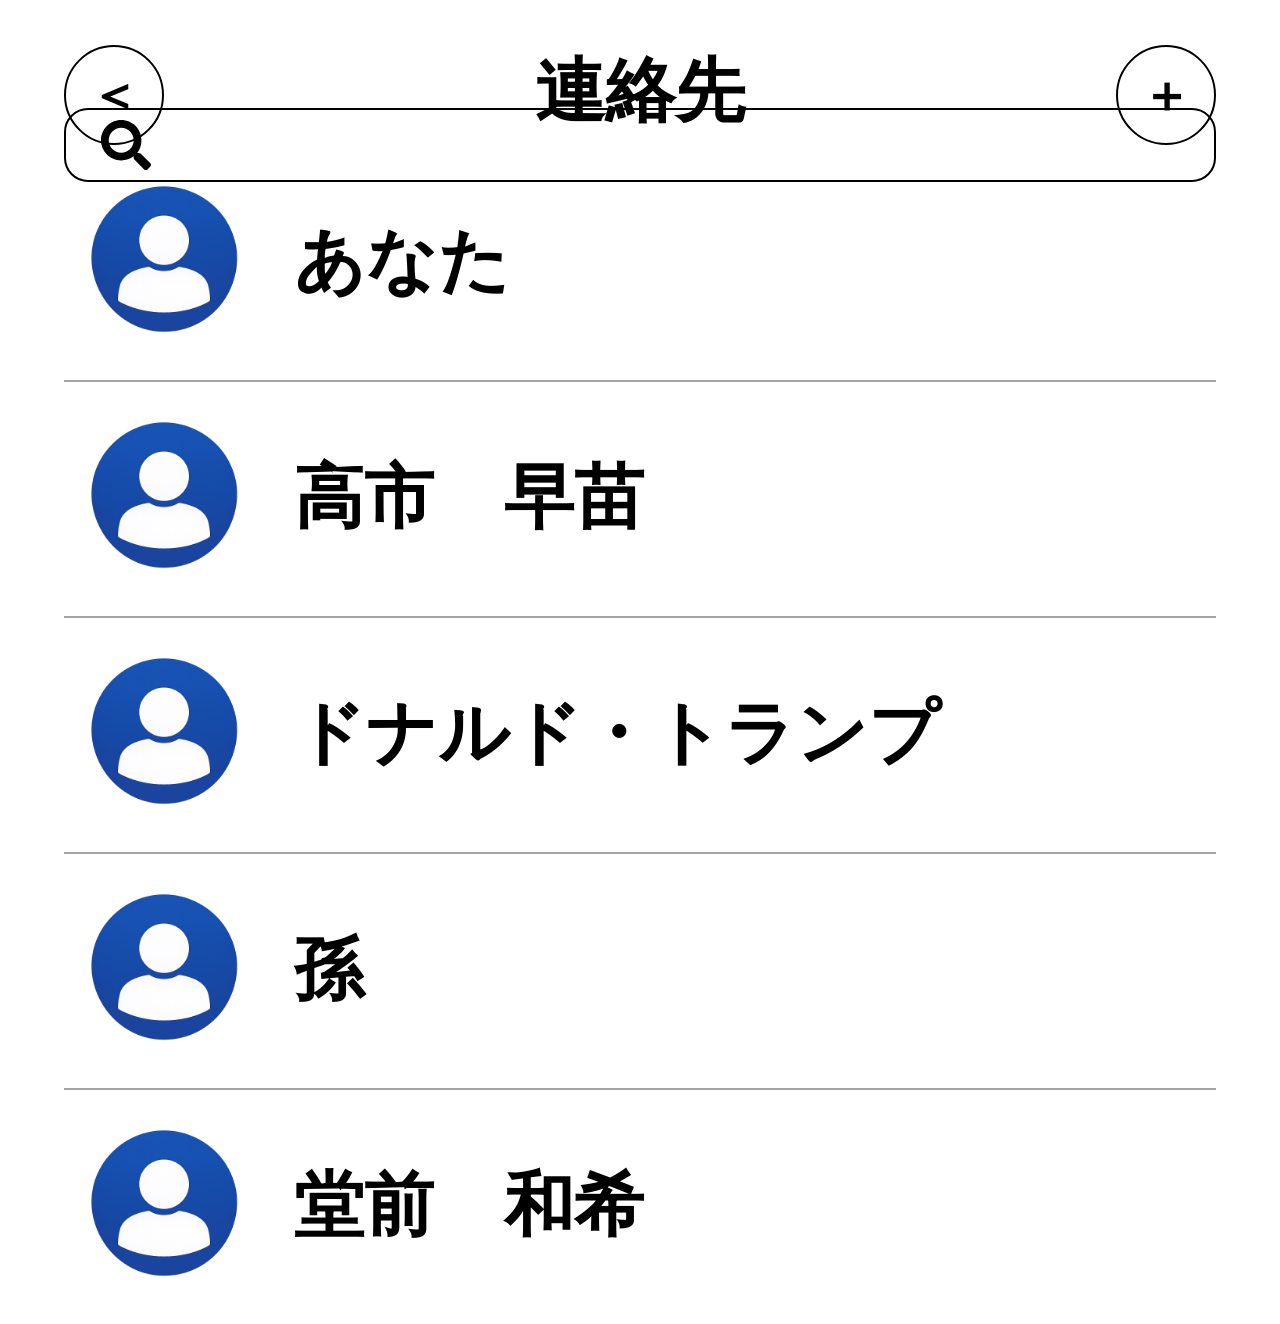
==== call.html @ 17c45836 "大枠追加" ====
<!DOCTYPE html>
<html lang="ja">
<head>
<meta charset="UTF-8">
<meta name="viewport" content="width=device-width, initial-scale=1.0">
<title>となりのデジタル</title>
<link rel="stylesheet" href="call.css">
</head>
<body>
    <div id="callScreen" class="callWrapper">
        <div class="topArea">
            <button class="topBtn" onclick="location.href='index.html'">＜</button>
            <h1>連絡先</h1>
            <button class="topBtn">＋</button>
        </div>
        <div class="researchArea">
            <form action="#" class="search-form-6">
                <label>
                    <input type="text" aria-label="キーワードを入力">
                </label>
            </form>
        </div>
        <div class="userArea">
            <div class="user">
                <img src="images/call-icon.png" alt="ユーザー画像">
                <h1>あなた</h1>
            </div>
            <p></p>
            <div class="user" onclick="incorrect('高市早苗でした。')">
                <img src="images/call-icon.png" alt="ユーザー画像">
                <h1>高市　早苗</h1>
            </div>
            <p></p>
            <div class="user" onclick="incorrect('ドナルド・トランプでした。')">
                <img src="images/call-icon.png" alt="ユーザー画像">
                <h1>ドナルド・トランプ</h1>
            </div>
            <p></p>
            <div class="user" onclick="correct()">
                <img src="images/call-icon.png" alt="ユーザー画像">
                <h1>孫</h1>
            </div>
            <p></p>
            <div class="user" onclick="incorrect('堂前和希でした。')">
                <img src="images/call-icon.png" alt="ユーザー画像">
                <h1>堂前　和希</h1>
            </div>
        </div>
    </div>

    <div id="correctArea" class="correctArea hidden">
        <div class="correctMessage">
            <h1>正解です！！</h1>
        </div>
        <div class="owlMessage">
            <img src="images/call-owl.png" alt="owl">
            <div class="balloon">
                今回は「孫」に
                電話をかける練習です。
            </div>
        </div>
        <div class="checkMessage">
            <img src="images/ffdcab.png">
            <div class="Inh1">
                <h1>選んだ連絡先は</h1>
                <h1>「孫」でした！</h1>
            </div>
        </div>
        <div class="correctNextMessage">
            <img src="images/f6b52c.png">
            <div class="Inh1">
                <h1>さぁ！！次の段階です！！</h1>
                <h1>「孫」に電話をかけてみよう！</h1>
            </div>
        </div>
        <div class="retryBtn">
            <button class="incorrectRetry" onclick="grandchildCall()">次へ挑戦　＞</button>
        </div>
    </div>
    <div id="incorrectArea" class="incorrectArea hidden">
        <div class="incorrectMessage">
            <h1>おしいです！！</h1>
        </div>
        <div class="owlMessage">
            <img src="images/call-owl.png" alt="owl">
            <div class="balloon">
                今回は「孫」に
                電話をかける練習です。
            </div>
        </div>
        <div class="checkMessage">
            <img src="images/ffdcab.png">
            <div class="Inh1">
                <h1>選んだ連絡先は</h1>
                <h1 id="incorrectName"></h1>
            </div>
        </div>
        <div class="retryMessage">
            <img src="images/f6b52c.png">
            <div class="Inh1">
                <h1>連絡先一覧から「孫」を探して</h1>
                <h1>もう一度押してみましょう。</h1>
            </div>
        </div>
        <div class="retryBtn">
            <button class="incorrectRetry" onclick="location.href='call.html'">＜　もう一度探してみる</button>
        </div>
    </div>

    <div id="grandchildCall" class="grandchildCall hidden">
        <div class="topArea">
            <button class="topBtn" onclick="location.href='call.html'">＜</button>
            <button class="topBtn">編集</button>
        </div>
        <div class="childInfo">
            <img src="images/call-icon.png">
            <h1>孫</h1>
        </div>
        <div class="iconBtnArea">
            <img src="images/message-icon.png" alt="メッセージ">
            <img src="images/phone-icon.png" alt="電話" onclick="callFinish()">
            <img src="images/videoCall-icon.png" alt="ビデオ通話">
        </div>
    </div>

    <div id="callFinish" class="callFinish hidden">
        <img src="images/clear.png" alt="clear-owl" class="clearOwl">
        <div class="checkMessage">
            <img src="images/ffdcab.png">
            <div class="Inh1">
                <h1>おめでとうございます！</h1>
                <h1>安全にお孫さんに電話を</h1>
                <h1>かける事ができました！</h1>
            </div>
        </div>
        <div class="retryBtn">
            <button class="incorrectRetry" onclick="location.href='index.html'">ホームに戻る</button>
        </div>
    </div>

<script src="call.js"></script>
</body>
</html>
---- call.css ----
body{
    font-family:sans-serif;
    background:#ffffff;
    margin:0;
    overflow: hidden;
}

.callWrapper{
    min-height:100vh;

    display:flex;
    flex-direction:column;

    position:relative;
}

.topArea{
    position: absolute;
    top: 5vh;
    left: 50%;
    transform: translateX(-50%);
    width: 90vw;
    display: flex;
    justify-content: space-between;
}

.topBtn{
    width: auto;
    min-width: 100px;
    height: 100px;
    border-radius: 50%; /* 丸 */
    background-color: #fff;
    color: #000;
    border: 2px solid #000;
    font-size: 50px;
    font-weight: bold;
    cursor: pointer;

    display: flex;
    justify-content: center;
    align-items: center;
}

.topArea h1{
    font-size: 70px;
    margin: 0;
}

.researchArea{
    position: absolute;
    top: 12vh;
    left: 50%;
    transform: translateX(-50%);
    width: 90vw;
}

.search-form-6 {
    display: flex;
    align-items: center;
    overflow: hidden;
    border: 2px solid #000000;
    border-radius: 24px;
}

.search-form-6:hover {
    box-shadow: 0 1px 6px rgb(32 33 36 / 28%);
}

.search-form-6::before {
    width: 100px;
    height: 50px;
    margin: 10px;
    background-image: url('data:image/svg+xml;charset=utf8,%3Csvg%20xmlns%3D%22http%3A%2F%2Fwww.w3.org%2F2000%2Fsvg%22%20viewBox%3D%220%200%2024%2024%22%3E%20%3Cpath%20d%3D%22M23.7%2020.8%2019%2016.1c-.2-.2-.5-.3-.8-.3h-.8c1.3-1.7%202-3.7%202-6C19.5%204.4%2015.1%200%209.7%200S0%204.4%200%209.7s4.4%209.7%209.7%209.7c2.3%200%204.3-.8%206-2v.8c0%20.3.1.6.3.8l4.7%204.7c.4.4%201.2.4%201.6%200l1.3-1.3c.5-.5.5-1.2.1-1.6zm-14-5.1c-3.3%200-6-2.7-6-6s2.7-6%206-6%206%202.7%206%206-2.6%206-6%206z%22%20fill%3D%22%23000000%22%3E%3C%2Fpath%3E%20%3C%2Fsvg%3E');
    background-position: center;
    background-repeat: no-repeat;
    content: '';
}

.search-form-6 input {
    width: 100%;
    padding: 5px 25px 5px 0;
    border: none;
    box-sizing: border-box;
    outline: none;
}

.userArea{
    position: absolute;
    top: 18vh;
    left: 50%;
    transform: translateX(-50%);
    width: 90vw;
}

.userArea p {
    border-bottom: 2px solid #a5a4a4;
}

.user{
    width: 100%;
    display: flex;
    align-items: center;
    margin-bottom: 2vh;
}

.user img{
    width: 200px;
    height: 200px;
    border-radius: 50%;
    margin-right: 30px;
}

.user h1{
    font-size: 70px;
    margin: 0;
}

.correctArea{
    position: absolute;
    top: 0;
    left: 50%;
    transform: translate(-50%, -50%);
    width: 90vw;
    display: flex;
    flex-direction: column;
}

.correctMessage{
    position: absolute;
    top: 2vh;
    left: 50%;
    transform: translateX(-50%);
    width: 100%;
    text-align: center;
    font-size: 60px;
}

.correctNextMessage{
    position: absolute;
    top: 63vh;
    left: 50%;
    transform: translateX(-50%);
}

.correctNextMessage img{
    width: 90vw;
    display: block;
}

.incorrectArea{
    position: absolute;
    top: 0;
    left: 50%;
    transform: translate(-50%, -50%);
    width: 90vw;
    display: flex;
    flex-direction: column;
}

.incorrectMessage{
    position: absolute;
    top: 2vh;
    left: 50%;
    transform: translateX(-50%);
    width: 100%;
    text-align: center;
    font-size: 60px;
}

.owlMessage{
    position: absolute;
    top: 20vh;
    left: 50%;
    transform: translateX(-50%);
    width: 100%;
    display: flex;
}

.owlMessage img{
    width: 35vw;
}

.balloon {
    display: flex;
    align-items: center;
    position: relative;
    width: 45vw;
    height: 8vh;
    margin-left: 20px;
    padding: .8em 1.2em;
    border: 10px solid #ff745c;
    border-radius: 5px;
    background-color: #fff;
    color: #333333;
    font-size: 45px;
    font-weight: bold;
}

.balloon::before,
.balloon::after {
    position: absolute;
    left: -50px;
    width: 50px;
    height: 40px;
    clip-path: polygon(0 50%, 100% 0, 100% 100%);
    content: '';
}

.balloon::before {
    background-color: #ff745c;
}

.balloon::after {
    left: -11px;
    background-color: #fff;
}

.checkMessage{
    position: absolute;
    top: 38vh;
    left: 50%;
    transform: translateX(-50%);
}

.checkMessage img{
    width: 90vw;
    display: block;
}

.Inh1{
    position: absolute;
    top: 50%;
    left: 50%;
    transform: translate(-50%, -50%);
    width: 100%;
    text-align: center;

    color: #000000;
    font-size: 2rem;
    font-weight: bold;
}

.retryMessage{
    position: absolute;
    top: 63vh;
    left: 50%;
    transform: translateX(-50%);
}

.retryMessage img{
    width: 90vw;
    display: block;
}

.retryBtn{
    position: absolute;
    top: 88vh;
    left: 50%;
    transform: translateX(-50%);
    width: 100vw;
}

.incorrectRetry {
    display: flex;
    justify-content: center;
    align-items: center;
    width: 80%;
    margin: 0 auto;
    padding: .9em 2em;
    border: 2px solid #fff;
    border-radius: 25px;
    box-shadow: 0 0 0 3px #b48455;
    background-color: #b48455;
    color: #fff;
    font-weight: 600;
    font-size: 3em;
}

.grandchildCall{
    position: absolute;
    top: 0;
    left: 50%;
    transform: translate(-50%, -50%);
    width: 90vw;
    display: flex;
    flex-direction: column;
}

.childInfo{
    position: absolute;
    top: 25vh;
    left: 50%;
    transform: translate(-50%, -50%);
    width: 50vw;
    display: flex;
    flex-direction: column;
    text-align: center;
}

.childInfo img{
    width: 100%;
}

.childInfo h1{
    font-size: 60px;
    margin: 0;
    font-weight: bold;
}

.iconBtnArea{
    position: absolute;
    top: 50vh;
    left: 50%;
    transform: translate(-50%, -50%);
    width: 60vw;
    display: flex;
    justify-content: space-around;
}

.iconBtnArea img{
    width: 20vw;
    cursor: pointer;
}

.callFinish{
    position: absolute;
    top: 0;
    left: 50%;
    transform: translate(-50%, -50%);
    width: 90vw;
    display: flex;
    flex-direction: column;
}

.clearOwl{
    position: absolute;
    top: 5vh;
    left: 50%;
    transform: translateX(-50%);
    width: 75vw;
}

.hidden{
    display:none;
}

@media screen and (max-width: 768px){

    .callWrapper{
        width: 100%;
        box-sizing: border-box;
    }

}
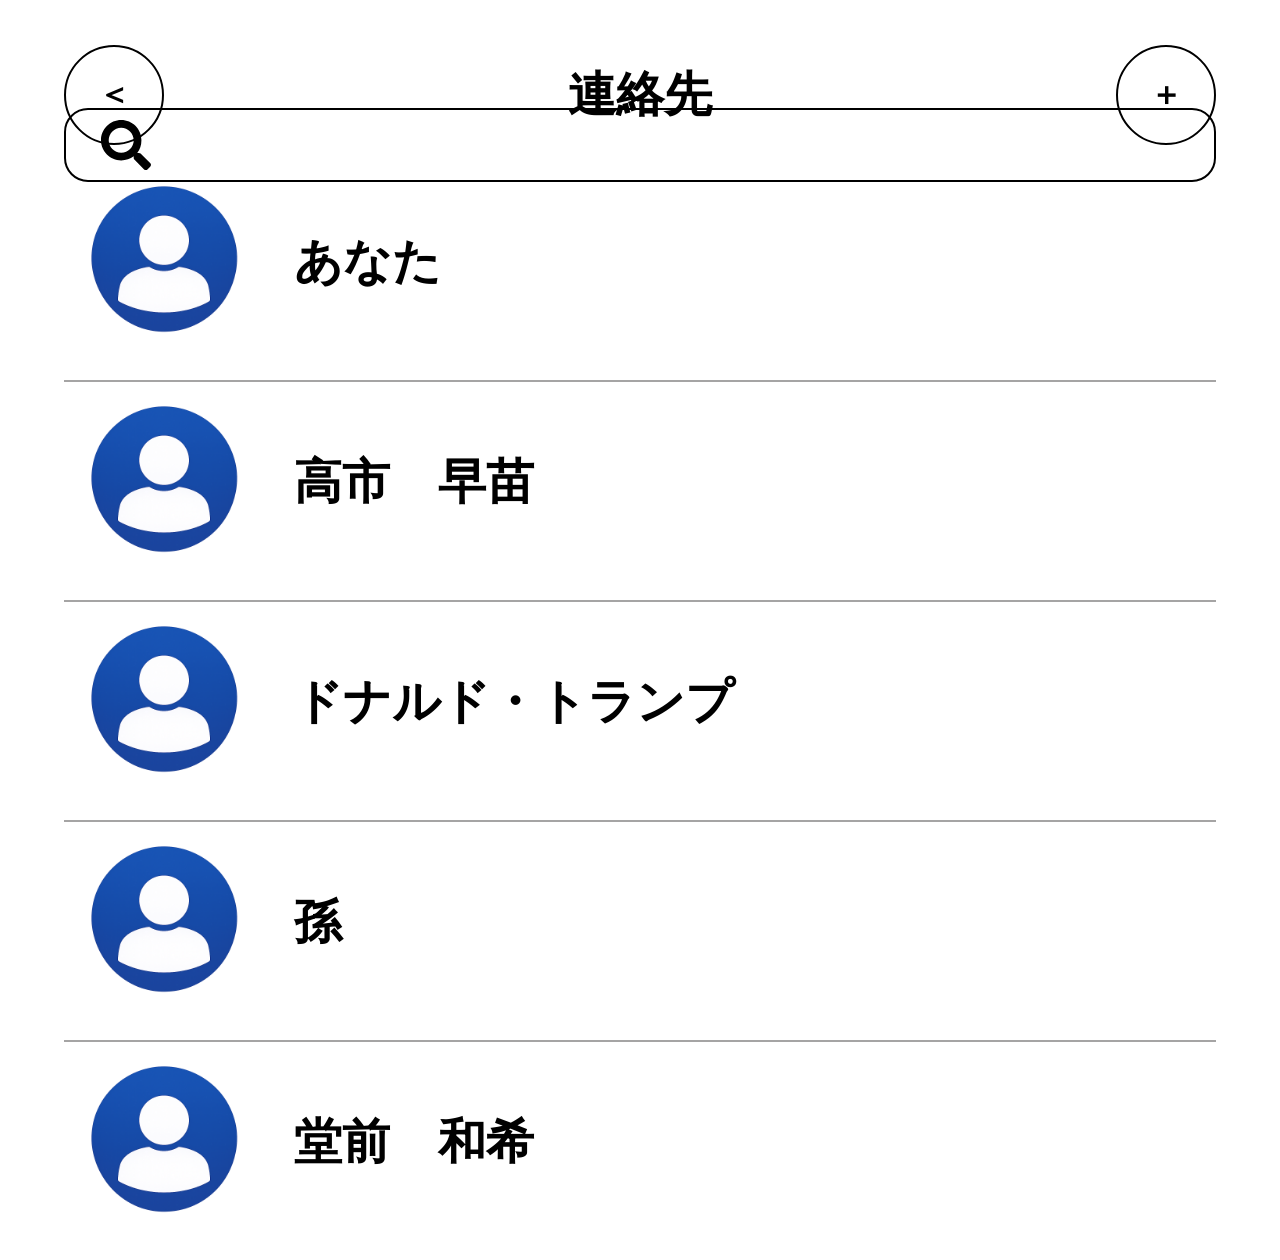
==== commit 4e2d7e03: "6/25ホーム画面追加" ====
--- a/call.html
+++ b/call.html
@@ -9,7 +9,7 @@
 <body>
     <div id="callScreen" class="callWrapper">
         <div class="topArea">
-            <button class="topBtn" onclick="location.href='index.html'">＜</button>
+            <button class="topBtn" onclick="location.href='home.html'">＜</button>
             <h1>連絡先</h1>
             <button class="topBtn">＋</button>
         </div>
--- a/call.css
+++ b/call.css
@@ -3,14 +3,20 @@
     background:#ffffff;
     margin:0;
     overflow: hidden;
-}
-
+    /* safe area for notch/home bar */
+    padding-top: env(safe-area-inset-top);
+    padding-bottom: env(safe-area-inset-bottom);
+    padding-left: env(safe-area-inset-left);
+    padding-right: env(safe-area-inset-right);
+}
+
+/* ── 連絡先一覧ラッパー ── */
 .callWrapper{
-    min-height:100vh;
-
+    width: 100%;
+    min-height: 100svh;
+    box-sizing: border-box;
     display:flex;
     flex-direction:column;
-
     position:relative;
 }
 
@@ -22,27 +28,30 @@
     width: 90vw;
     display: flex;
     justify-content: space-between;
+    align-items: center;
+    margin-bottom: 4vh;
 }
 
 .topBtn{
-    width: auto;
-    min-width: 100px;
-    height: 100px;
-    border-radius: 50%; /* 丸 */
+    width: clamp(50px, 13vw, 100px);
+    height: clamp(50px, 13vw, 100px);
+    border-radius: 50%;
     background-color: #fff;
     color: #000;
     border: 2px solid #000;
-    font-size: 50px;
+    font-size: clamp(1rem, 4.5vw, 2rem);
     font-weight: bold;
     cursor: pointer;
-
+    flex-shrink: 0;
     display: flex;
     justify-content: center;
     align-items: center;
+    -webkit-tap-highlight-color: transparent;
+    touch-action: manipulation;
 }
 
 .topArea h1{
-    font-size: 70px;
+    font-size: clamp(1.2rem, 6vw, 3rem);
     margin: 0;
 }
 
@@ -67,13 +76,15 @@
 }
 
 .search-form-6::before {
-    width: 100px;
-    height: 50px;
+    width: clamp(30px, 10vw, 100px);
+    height: clamp(25px, 6vw, 50px);
     margin: 10px;
     background-image: url('data:image/svg+xml;charset=utf8,%3Csvg%20xmlns%3D%22http%3A%2F%2Fwww.w3.org%2F2000%2Fsvg%22%20viewBox%3D%220%200%2024%2024%22%3E%20%3Cpath%20d%3D%22M23.7%2020.8%2019%2016.1c-.2-.2-.5-.3-.8-.3h-.8c1.3-1.7%202-3.7%202-6C19.5%204.4%2015.1%200%209.7%200S0%204.4%200%209.7s4.4%209.7%209.7%209.7c2.3%200%204.3-.8%206-2v.8c0%20.3.1.6.3.8l4.7%204.7c.4.4%201.2.4%201.6%200l1.3-1.3c.5-.5.5-1.2.1-1.6zm-14-5.1c-3.3%200-6-2.7-6-6s2.7-6%206-6%206%202.7%206%206-2.6%206-6%206z%22%20fill%3D%22%23000000%22%3E%3C%2Fpath%3E%20%3C%2Fsvg%3E');
     background-position: center;
     background-repeat: no-repeat;
+    background-size: contain;
     content: '';
+    flex-shrink: 0;
 }
 
 .search-form-6 input {
@@ -82,6 +93,7 @@
     border: none;
     box-sizing: border-box;
     outline: none;
+    font-size: clamp(0.9rem, 3vw, 1.2rem);
 }
 
 .userArea{
@@ -94,6 +106,7 @@
 
 .userArea p {
     border-bottom: 2px solid #a5a4a4;
+    margin: 0;
 }
 
 .user{
@@ -101,30 +114,44 @@
     display: flex;
     align-items: center;
     margin-bottom: 2vh;
+    cursor: pointer;
+    -webkit-tap-highlight-color: transparent;
+    touch-action: manipulation;
 }
 
 .user img{
-    width: 200px;
-    height: 200px;
+    width: clamp(50px, 20vw, 200px);
+    height: clamp(50px, 20vw, 200px);
     border-radius: 50%;
-    margin-right: 30px;
+    margin-right: clamp(10px, 4vw, 30px);
+    flex-shrink: 0;
 }
 
 .user h1{
-    font-size: 70px;
+    font-size: clamp(1rem, 5.5vw, 3rem);
     margin: 0;
 }
 
-.correctArea{
-    position: absolute;
+/* ────────────────────────────────────────
+   正解・不正解・孫への電話・クリア 共通ベース
+   position: fixed で viewport 基準に配置し
+   transform の -50% を上方向に使わない
+──────────────────────────────────────── */
+
+.correctArea,
+.incorrectArea,
+.grandchildCall,
+.callFinish {
+    position: fixed;       /* ← absolute→fixed に変更 */
     top: 0;
-    left: 50%;
-    transform: translate(-50%, -50%);
-    width: 90vw;
-    display: flex;
-    flex-direction: column;
-}
-
+    left: 0;
+    width: 100%;
+    height: 100svh;
+    box-sizing: border-box;
+    /* 内部の子要素は vh 基準の absolute で引き続き配置 */
+}
+
+/* ── 正解画面 ── */
 .correctMessage{
     position: absolute;
     top: 2vh;
@@ -132,7 +159,7 @@
     transform: translateX(-50%);
     width: 100%;
     text-align: center;
-    font-size: 60px;
+    font-size: clamp(1.1rem, 5.5vw, 2.5rem);
 }
 
 .correctNextMessage{
@@ -147,16 +174,7 @@
     display: block;
 }
 
-.incorrectArea{
-    position: absolute;
-    top: 0;
-    left: 50%;
-    transform: translate(-50%, -50%);
-    width: 90vw;
-    display: flex;
-    flex-direction: column;
-}
-
+/* ── 不正解画面 ── */
 .incorrectMessage{
     position: absolute;
     top: 2vh;
@@ -164,7 +182,7 @@
     transform: translateX(-50%);
     width: 100%;
     text-align: center;
-    font-size: 60px;
+    font-size: clamp(1.1rem, 5.5vw, 2.5rem);
 }
 
 .owlMessage{
@@ -172,12 +190,14 @@
     top: 20vh;
     left: 50%;
     transform: translateX(-50%);
-    width: 100%;
-    display: flex;
+    width: 90vw;               /* ← 100%→90vw で左右の余白を確保 */
+    display: flex;
+    align-items: center;
 }
 
 .owlMessage img{
-    width: 35vw;
+    width: clamp(80px, 30vw, 35vw);
+    flex-shrink: 0;
 }
 
 .balloon {
@@ -185,23 +205,24 @@
     align-items: center;
     position: relative;
     width: 45vw;
-    height: 8vh;
-    margin-left: 20px;
+    min-height: 5vh;
+    margin-left: clamp(12px, 3vw, 20px);
     padding: .8em 1.2em;
-    border: 10px solid #ff745c;
+    border: clamp(4px, 1.5vw, 10px) solid #ff745c;
     border-radius: 5px;
     background-color: #fff;
     color: #333333;
-    font-size: 45px;
+    font-size: clamp(0.85rem, 3.5vw, 1.8rem);
     font-weight: bold;
+    box-sizing: border-box;
 }
 
 .balloon::before,
 .balloon::after {
     position: absolute;
-    left: -50px;
-    width: 50px;
-    height: 40px;
+    left: clamp(-25px, -5vw, -50px);
+    width: clamp(20px, 5vw, 50px);
+    height: clamp(16px, 4vw, 40px);
     clip-path: polygon(0 50%, 100% 0, 100% 100%);
     content: '';
 }
@@ -211,7 +232,7 @@
 }
 
 .balloon::after {
-    left: -11px;
+    left: clamp(-6px, -1.2vw, -11px);
     background-color: #fff;
 }
 
@@ -234,10 +255,14 @@
     transform: translate(-50%, -50%);
     width: 100%;
     text-align: center;
-
     color: #000000;
-    font-size: 2rem;
+    font-size: clamp(0.75rem, 3vw, 1.5rem);
     font-weight: bold;
+}
+
+.Inh1 h1 {
+    font-size: inherit;
+    margin: 0.2em 0;
 }
 
 .retryMessage{
@@ -273,25 +298,27 @@
     background-color: #b48455;
     color: #fff;
     font-weight: 600;
-    font-size: 3em;
-}
-
-.grandchildCall{
-    position: absolute;
-    top: 0;
+    font-size: clamp(0.9rem, 3.5vw, 2rem);
+    cursor: pointer;
+    box-sizing: border-box;
+    -webkit-tap-highlight-color: transparent;
+    touch-action: manipulation;
+}
+
+/* ── 孫への電話画面 ── */
+/* grandchildCall は共通ベースで fixed 済み */
+
+/* topArea は callWrapper 内と grandchildCall 内で共用 */
+.grandchildCall .topArea {
+    top: 5vh;
+}
+
+.childInfo{
+    position: absolute;
+    top: 25vh;
     left: 50%;
     transform: translate(-50%, -50%);
-    width: 90vw;
-    display: flex;
-    flex-direction: column;
-}
-
-.childInfo{
-    position: absolute;
-    top: 25vh;
-    left: 50%;
-    transform: translate(-50%, -50%);
-    width: 50vw;
+    width: clamp(120px, 40vw, 50vw);
     display: flex;
     flex-direction: column;
     text-align: center;
@@ -302,7 +329,7 @@
 }
 
 .childInfo h1{
-    font-size: 60px;
+    font-size: clamp(1rem, 5.5vw, 2.5rem);
     margin: 0;
     font-weight: bold;
 }
@@ -315,40 +342,29 @@
     width: 60vw;
     display: flex;
     justify-content: space-around;
+    align-items: center;
 }
 
 .iconBtnArea img{
-    width: 20vw;
+    width: clamp(50px, 16vw, 20vw);
     cursor: pointer;
-}
-
-.callFinish{
-    position: absolute;
-    top: 0;
-    left: 50%;
-    transform: translate(-50%, -50%);
-    width: 90vw;
-    display: flex;
-    flex-direction: column;
-}
+    -webkit-tap-highlight-color: transparent;
+    touch-action: manipulation;
+}
+
+/* ── クリア画面 ── */
+/* callFinish は共通ベースで fixed 済み */
 
 .clearOwl{
     position: absolute;
     top: 5vh;
     left: 50%;
     transform: translateX(-50%);
-    width: 75vw;
-}
+    width: clamp(150px, 65vw, 75vw);
+}
+
+/* クリア画面の checkMessage・retryBtn は共通クラスを流用 */
 
 .hidden{
     display:none;
 }
-
-@media screen and (max-width: 768px){
-
-    .callWrapper{
-        width: 100%;
-        box-sizing: border-box;
-    }
-
-}
